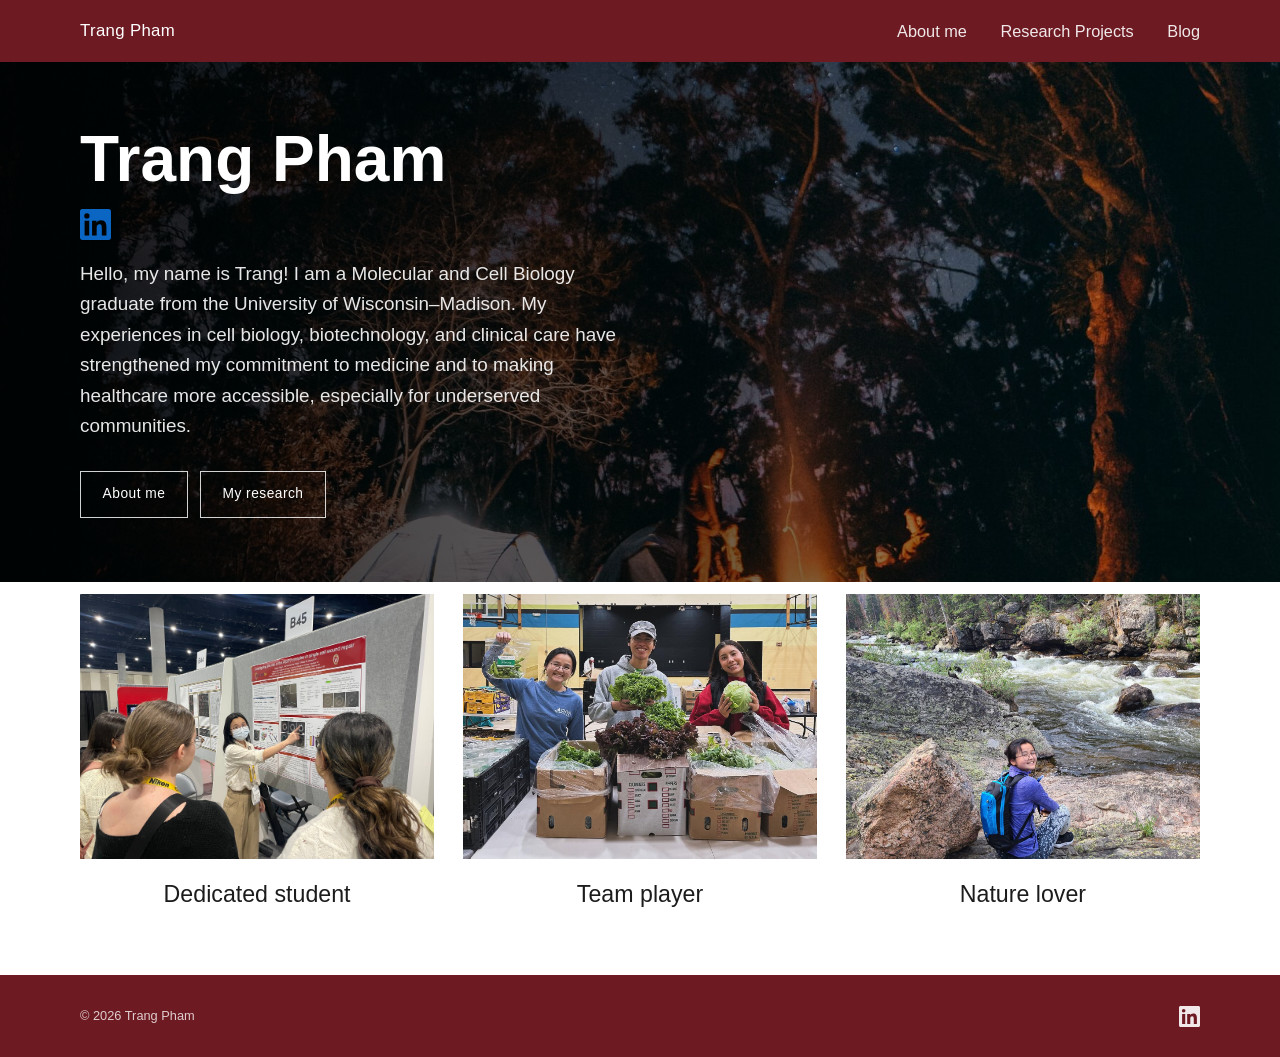
==== index.html @ 9fdce8e6 "Use camping photo for homepage hero" ====
<!doctype html><html lang="en"><head><meta charset="utf-8"><meta name="viewport" content="width=device-width,initial-scale=1"><meta name="description" content="Personal website of Trang Pham, a molecular and cell biology researcher interested in medicine, patient care, and accessible healthcare."><title>Trang Pham</title><link rel="stylesheet" href="assets/css/styles.css?v=20260906-3"><script src="assets/js/main.js" defer></script></head><body>
<a class="skip-link" href="#main">Skip to content</a><header class="site-header"><nav class="nav shell" aria-label="Primary navigation"><a class="brand" href="./">Trang Pham</a><button class="menu-button" type="button" aria-expanded="false" aria-controls="site-menu">Menu</button><ul class="site-menu" id="site-menu"><li><a href="about/">About me</a></li><li class="has-submenu"><a href="research/">Research Projects</a><button class="submenu-button" type="button" aria-label="Show research projects" aria-expanded="false">⌄</button><ul class="submenu"><li><a href="research/wound-healing/">Wound Healing</a></li><li><a href="research/nanovial-technology/">Nanovial Technology</a></li><li><a href="research/hypertension/">Hypertension Treatments</a></li></ul></li><li><a href="blog/">Blog</a></li></ul></nav></header>
<main id="main"><section class="home-hero trang-hero"><div class="hero-overlay"></div><div class="hero-content shell"><h1>Trang Pham</h1><div class="hero-socials"><a href="https://www.linkedin.com/in/trangthpham/" aria-label="LinkedIn" title="LinkedIn"><img src="assets/icons/linkedin.svg" alt=""></a></div><p class="hero-bio">Hello, my name is Trang! I am a Molecular and Cell Biology graduate from the University of Wisconsin–Madison. My experiences in cell biology, biotechnology, and clinical care have strengthened my commitment to medicine and to making healthcare more accessible, especially for underserved communities.</p><div class="button-row"><a class="button light" href="about/">About me</a><a class="button light" href="research/">My research</a></div></div></section><section class="home-cards shell" aria-label="Highlights"><article class="home-card"><img src="assets/images/trang/home-student.jpg" alt="Trang presenting her wound-healing research at ASCB"><h2>Dedicated student</h2></article><article class="home-card"><img src="assets/images/trang/home-team.jpeg" alt="Trang volunteering with a community food pantry team"><h2>Team player</h2></article><article class="home-card"><img src="assets/images/trang/home-nature.jpg" alt="Trang hiking beside a mountain river"><h2>Nature lover</h2></article></section></main>
<footer><div class="shell footer-inner"><span>© <span data-year></span> Trang Pham</span><div class="footer-socials"><a href="https://www.linkedin.com/in/trangthpham/" aria-label="LinkedIn" title="LinkedIn"><img src="assets/icons/linkedin.svg" alt=""></a></div></div></footer></body></html>
---- assets/css/styles.css ----
:root{--red:#6d1a22;--red-dark:#521319;--red-soft:#f6edef;--ink:#1c1c1c;--muted:#5d5a58;--line:#dfdcda;--paper:#fff;--off:#faf9f7;--serif:"Cormorant Garamond",Georgia,serif;--sans:"Jost",Arial,sans-serif;--nav-h:62px;--max:1120px}
*{box-sizing:border-box}html{scroll-behavior:smooth}body{margin:0;background:var(--paper);color:var(--ink);font-family:var(--sans);font-size:16px;line-height:1.72}img{display:block;max-width:100%}a{color:inherit}.shell{width:min(var(--max),calc(100% - 3rem));margin-inline:auto}.skip-link{position:fixed;z-index:999;top:-5rem;left:1rem;padding:.65rem 1rem;background:#fff;color:var(--red)}.skip-link:focus{top:1rem}
.site-header{position:sticky;z-index:100;top:0;height:var(--nav-h);background:var(--red);color:#fff}.nav{height:100%;display:flex;align-items:center;justify-content:space-between;gap:2rem}.brand{font-size:1rem;text-decoration:none;letter-spacing:.02em}.site-menu{height:100%;display:flex;align-items:center;gap:2.1rem;margin:0;padding:0;list-style:none}.site-menu>li{height:100%;display:flex;align-items:center;position:relative}.site-menu a{text-decoration:none;font-size:.9rem;opacity:.9}.site-menu a:hover,.site-menu a:focus-visible{opacity:1;text-decoration:underline;text-underline-offset:.22rem}.menu-button,.submenu-button{display:none;border:0;background:transparent;color:#fff;cursor:pointer}.submenu{visibility:hidden;position:absolute;top:100%;left:50%;min-width:220px;margin:0;padding:.55rem 0;list-style:none;background:var(--red-dark);box-shadow:0 14px 34px rgba(0,0,0,.2);opacity:0;transform:translate(-50%,-5px);transition:.18s}.submenu a{display:block;padding:.55rem 1rem;white-space:nowrap}.has-submenu:hover .submenu,.has-submenu:focus-within .submenu{visibility:visible;opacity:1;transform:translate(-50%,0)}
.home-hero{position:relative;min-height:540px;color:#fff;background:url('../images/hero.png') center 35%/cover no-repeat}.hero-overlay{position:absolute;inset:0;background:linear-gradient(90deg,rgba(0,0,0,.78),rgba(0,0,0,.52) 50%,rgba(0,0,0,.08))}.hero-content{position:relative;z-index:1;min-height:540px;display:flex;flex-direction:column;justify-content:center;align-items:flex-start;padding-block:4rem}.eyebrow{margin:0 0 .7rem;color:var(--red);font-size:.74rem;font-weight:600;letter-spacing:.13em;text-transform:uppercase}.eyebrow.light{color:#f3d9dd}.hero-content h1{margin:0;font-family:var(--serif);font-size:clamp(3.3rem,7vw,5.7rem);line-height:.92;font-weight:600;letter-spacing:-.025em}.hero-bio{max-width:630px;margin:1.45rem 0 0;color:rgba(255,255,255,.9);font-size:1rem;font-weight:300;line-height:1.75}.button-row{display:flex;flex-wrap:wrap;gap:.75rem;margin-top:1.8rem}.button{display:inline-flex;align-items:center;justify-content:center;padding:.67rem 1.35rem;border:1px solid var(--red);background:var(--red);color:#fff;text-decoration:none;font-size:.86rem;letter-spacing:.035em;transition:.18s}.button:hover{background:var(--red-dark)}.button.light{border-color:rgba(255,255,255,.82);background:transparent}.button.light:hover{background:#fff;color:var(--red)}
.home-cards{display:grid;grid-template-columns:repeat(3,1fr);gap:1.8rem;padding-block:4.5rem 5rem}.home-card{text-align:center}.home-card img{width:100%;aspect-ratio:4/3;object-fit:cover}.home-card h2{margin:1rem 0 .25rem;font-family:var(--serif);font-size:1.45rem;font-weight:500}.home-card p{max-width:290px;margin:0 auto;color:var(--muted);font-size:.9rem}
.page-hero{padding:4.5rem 0 3.2rem;background:var(--off);border-bottom:1px solid var(--line)}.page-hero h1{max-width:850px;margin:0;font-family:var(--serif);font-size:clamp(2.8rem,6vw,4.8rem);line-height:1.04;font-weight:500;letter-spacing:-.025em}.page-hero p:last-child{max-width:690px;margin:1rem 0 0;color:var(--muted);font-size:1.02rem}.section{padding-block:4.5rem}.about-layout{display:grid;grid-template-columns:300px 1fr;gap:5rem;align-items:start}.profile-panel{position:sticky;top:calc(var(--nav-h) + 2rem);text-align:center}.profile-panel img{width:100%;aspect-ratio:1/1;object-fit:cover;object-position:center top}.profile-panel h2{margin:1rem 0 .5rem;font-family:var(--serif);font-size:1.5rem;font-weight:500}.profile-links{display:flex;justify-content:center;flex-wrap:wrap;gap:.8rem}.profile-links a{color:var(--red);font-size:.86rem}.content-block+.content-block{margin-top:3.2rem}.content-block h2{margin:0 0 1rem;padding-bottom:.55rem;border-bottom:1px solid var(--line);font-family:var(--serif);font-size:2rem;font-weight:500}.content-block p{margin:0 0 1rem}.education-list{margin:0;padding-left:1.25rem}.education-list li{margin-bottom:.6rem}.muted{color:var(--muted)}
.project-grid{display:grid;grid-template-columns:repeat(3,1fr);gap:1.4rem}.project-card{border:1px solid var(--line);background:#fff;text-decoration:none;transition:transform .2s,box-shadow .2s}.project-card:hover{transform:translateY(-3px);box-shadow:0 12px 30px rgba(40,20,20,.08)}.project-card img{width:100%;height:190px;object-fit:cover;background:#f0efed}.project-card.contain img{object-fit:contain;padding:.5rem}.project-card-copy{padding:1.25rem}.project-card .institution{margin:0 0 .45rem;color:var(--red);font-size:.7rem;font-weight:600;letter-spacing:.1em;text-transform:uppercase}.project-card h2{margin:0 0 .45rem;font-family:var(--serif);font-size:1.3rem;line-height:1.2;font-weight:600}.project-card p{margin:0;color:var(--muted);font-size:.86rem}
.project-layout{display:grid;grid-template-columns:minmax(0,1fr) 380px;gap:4.5rem;align-items:start}.project-copy h1{margin:0 0 1.6rem;font-family:var(--serif);font-size:clamp(2.5rem,5vw,4rem);font-weight:500;line-height:1.04}.project-copy p{margin:0 0 1.15rem}.project-copy a{color:var(--red)}.project-sidebar{display:grid;gap:1rem}.project-sidebar figure{margin:0}.project-sidebar img{width:100%;max-height:420px;object-fit:contain;background:var(--off)}.project-sidebar figcaption{margin-top:.45rem;color:var(--muted);font-size:.8rem;font-style:italic}.project-nav{display:flex;justify-content:space-between;gap:1rem;margin-top:3rem;padding-top:1.2rem;border-top:1px solid var(--line)}.project-nav a{color:var(--red);font-weight:500}
.blog-list{display:grid}.post-card{display:grid;grid-template-columns:360px 1fr;gap:2rem;padding:2rem 0;border-top:1px solid var(--line);text-decoration:none}.post-card:last-child{border-bottom:1px solid var(--line)}.post-card img{width:100%;aspect-ratio:16/10;object-fit:cover}.post-card time,.post-meta{color:var(--red);font-size:.75rem;font-weight:500;letter-spacing:.08em;text-transform:uppercase}.post-card h2{margin:.4rem 0 .45rem;font-family:var(--serif);font-size:1.8rem;font-weight:500;line-height:1.15}.post-card p{margin:0;color:var(--muted)}.post-layout{width:min(720px,calc(100% - 3rem));margin:auto;padding-block:4.5rem}.post-layout h1{margin:.65rem 0 1.6rem;font-family:var(--serif);font-size:clamp(2.6rem,6vw,4.2rem);font-weight:500;line-height:1.04}.post-body p{margin:0 0 1.25rem}.post-body figure{margin:2rem 0}.post-body figcaption{margin-top:.45rem;color:var(--muted);font-size:.82rem;font-style:italic}.back-link{display:inline-block;margin-bottom:1.5rem;color:var(--red)}
footer{background:var(--red);color:#fff}.footer-inner{min-height:82px;display:flex;align-items:center;justify-content:space-between;gap:2rem;color:rgba(255,255,255,.78);font-size:.8rem}.footer-inner div{display:flex;gap:1rem}.footer-inner a{color:#fff}
@media(max-width:850px){.project-grid{grid-template-columns:1fr 1fr}.about-layout,.project-layout{grid-template-columns:1fr;gap:2.5rem}.profile-panel{position:static;max-width:300px}.project-sidebar{grid-template-columns:1fr 1fr}.post-card{grid-template-columns:260px 1fr}}
@media(max-width:680px){.shell{width:min(var(--max),calc(100% - 2rem))}.menu-button{display:block;padding:.5rem}.site-menu{display:none;position:absolute;top:var(--nav-h);left:0;right:0;height:auto;flex-direction:column;align-items:stretch;gap:0;padding:.7rem 1rem 1rem;background:var(--red-dark)}.site-menu.open{display:flex}.site-menu>li{height:auto;display:block}.site-menu>li>a{display:inline-block;padding:.6rem}.has-submenu{position:relative}.submenu-button{display:inline-block;padding:.6rem;font-size:1rem}.submenu{display:none;visibility:visible;position:static;min-width:0;padding:0 0 .4rem 1rem;box-shadow:none;opacity:1;transform:none;background:transparent}.submenu.open{display:block}.has-submenu:hover .submenu,.has-submenu:focus-within .submenu{transform:none}.home-hero,.hero-content{min-height:500px}.hero-overlay{background:rgba(0,0,0,.63)}.home-cards,.project-grid{grid-template-columns:1fr}.page-hero{padding-block:3.2rem 2.5rem}.section{padding-block:3.5rem}.project-sidebar{grid-template-columns:1fr}.post-card{grid-template-columns:1fr;gap:1rem}.footer-inner{align-items:flex-start;flex-direction:column;justify-content:center;padding-block:1.2rem}.footer-inner div{flex-wrap:wrap}}
@media(prefers-reduced-motion:reduce){html{scroll-behavior:auto}*{transition-duration:.01ms!important}}

/* Original-site scale and rhythm */
.home-hero,.hero-content{min-height:530px}
.hero-overlay{background:linear-gradient(90deg,rgba(0,0,0,.75),rgba(0,0,0,.5) 50%,rgba(0,0,0,.05))}
.hero-content h1{font-size:clamp(2.8rem,5vw,4rem);line-height:1.05;font-weight:700;letter-spacing:0}
.hero-socials{display:flex;gap:.5rem;margin-top:1rem}
.hero-socials a{padding:.25rem .5rem;border:1px solid rgba(255,255,255,.65);color:#fff;text-decoration:none;font-size:.74rem}
.hero-socials a:hover{background:#fff;color:var(--red)}
.hero-bio{max-width:540px;margin-top:1.15rem;font-size:.96rem;line-height:1.8}
.section{padding-block:4rem 5rem}
.section-title{margin:0 0 2rem;padding-bottom:.65rem;border-bottom:1px solid var(--line);font-family:var(--serif);font-size:2rem;font-weight:400;line-height:1.2}
.project-copy h1{font-size:clamp(2rem,3.5vw,2.8rem);font-weight:400;line-height:1.15}
.post-layout h1{font-size:clamp(1.9rem,4vw,2.5rem);font-weight:600;line-height:1.2}
.profile-panel img{height:auto;aspect-ratio:auto;object-fit:contain;object-position:center}
.content-block h2,.section-title{border-bottom-width:2px;border-bottom-color:#c9c5c2}
body{font-size:17px;font-weight:400}
.site-menu a{font-size:1.02rem;font-weight:500}
.brand{font-size:1.05rem;font-weight:500}
.home-hero,.hero-content{min-height:490px}
.hero-bio{font-size:1.04rem;font-weight:400;line-height:1.72}
.home-cards{padding-top:.75rem;padding-bottom:3.5rem}

/* Keep typography consistent across every page. */
:root{--serif:Calibri,"Helvetica Neue",Arial,sans-serif;--sans:Calibri,"Helvetica Neue",Arial,sans-serif}
body{font-family:Calibri,"Helvetica Neue",Arial,sans-serif}
.hero-bio{font-size:1.18rem;line-height:1.62}
.hero-socials{gap:.65rem}
.hero-socials a{display:inline-flex;padding:0;border:0;background:transparent}
.hero-socials a:hover{background:transparent;opacity:.78}
.hero-socials img{width:31px;height:31px;filter:drop-shadow(0 1px 1px rgba(0,0,0,.25))}
.hero-socials img[src*="github"]{filter:brightness(0) invert(1)}
.profile-links{gap:1rem}
.profile-links a{display:inline-flex;align-items:center;gap:.38rem;text-decoration:none;font-size:.88rem}
.profile-links a:hover{text-decoration:underline;text-underline-offset:.2rem}
.profile-links img{width:20px;height:20px;object-fit:contain}
.footer-socials{align-items:center;gap:.8rem!important}
.footer-socials a{display:inline-flex}
.footer-socials img{width:21px;height:21px;filter:brightness(0) invert(1);opacity:.9}
.publication-links{margin:0 0 1.4rem;padding-left:1.25rem}
.publication-links li{margin-bottom:.65rem}

/* Burgundy section rules and Pacific Fusion project media. */
:root{--section-rule:#8a343c}
.content-block h2,.section-title{border-bottom:3px solid var(--section-rule)}
.project-nav{border-top:3px solid var(--section-rule)}
.blog-list{gap:3rem}
.post-card,.post-card:last-child{padding:0;border:0}
.pf-figure img{width:100%;height:auto;background:var(--off)}
.private-note{color:var(--muted);font-style:italic}
.home-hero,.home-cards{overflow-anchor:none}

/* Responsive layout: preserve desktop styling and adapt below phone widths. */
@media(max-width:680px){
  :root{--nav-h:58px}
  body{font-size:16px;line-height:1.62;overflow-wrap:anywhere}
  .shell{width:calc(100% - 1.5rem)}
  .brand{max-width:calc(100% - 72px);overflow:hidden;font-size:.96rem;white-space:nowrap;text-overflow:ellipsis}
  .menu-button{font:inherit;font-weight:600}
  .site-menu{max-height:calc(100vh - var(--nav-h));overflow-y:auto}
  .site-menu a{font-size:1rem}
  .home-hero{min-height:0;background-position:60% center}
  .hero-content{min-height:560px;padding-block:2.75rem;justify-content:center}
  .hero-content h1{font-size:clamp(2.35rem,12vw,3.25rem);line-height:1}
  .hero-socials{margin-top:.85rem}
  .hero-socials img{width:28px;height:28px}
  .hero-bio{max-width:100%;margin-top:1rem;font-size:1.06rem;line-height:1.52}
  .button-row{margin-top:1.25rem;gap:.55rem}
  .button{padding:.6rem 1rem;font-size:.9rem}
  .home-cards{gap:2rem;padding-block:2rem 3rem}
  .home-card img{height:auto;aspect-ratio:auto}
  .home-card h2{margin-top:.7rem;font-size:1.3rem}
  .section{padding-block:2.5rem 3.25rem}
  .section-title{margin-bottom:1.5rem;font-size:1.8rem}
  .about-layout{gap:2.25rem}
  .profile-panel{max-width:none}
  .profile-panel img{width:min(100%,360px);margin-inline:auto}
  .profile-links{display:grid;grid-template-columns:repeat(2,minmax(0,1fr));gap:.65rem;width:min(100%,360px);margin-inline:auto}
  .profile-links a{justify-content:flex-start;min-width:0;padding:.6rem .7rem;font-size:1rem;line-height:1.2;white-space:nowrap}
  .profile-links img{flex:0 0 20px}
  .content-block+.content-block{margin-top:2.4rem}
  .content-block h2{font-size:1.65rem}
  .project-grid{gap:1.25rem}
  .project-card img{height:auto;max-height:none}
  .project-card-copy{padding:1rem}
  .project-card h2{font-size:1.25rem}
  .project-card p{font-size:.95rem}
  .project-layout{gap:2rem}
  .project-copy h1{font-size:2rem;line-height:1.12}
  .project-sidebar{grid-template-columns:1fr}
  .project-nav{align-items:flex-start;flex-direction:column}
  .blog-list{gap:2.75rem}
  .post-card{grid-template-columns:1fr;gap:1rem;padding:0}
  .post-card img{height:auto;aspect-ratio:auto}
  .post-card h2{font-size:1.65rem}
  .post-card p{font-size:1rem}
  .post-layout{width:calc(100% - 1.5rem);padding-block:2.75rem}
  .post-layout h1{font-size:2.1rem}
}

@media(max-width:390px){
  .hero-content{min-height:600px}
  .hero-content h1{font-size:2.25rem}
  .button-row{display:grid;grid-template-columns:1fr 1fr;width:100%}
  .button-row .button:last-child{grid-column:1/-1}
}

@media(max-width:340px){
  .profile-links{grid-template-columns:1fr}
}


/* Mobile homepage: quieter image treatment and a more compact first screen. */
@media(max-width:680px){
  .home-hero{background-position:58% center}
  .hero-overlay{background:rgba(0,0,0,.78)}
  .hero-content{min-height:0;padding-block:2.4rem 2.7rem}
  .hero-content h1{max-width:330px;font-size:2.25rem;line-height:1.02}
  .hero-socials{gap:.55rem;margin-top:.75rem}
  .hero-socials img{width:25px;height:25px}
  .hero-bio{margin-top:.9rem;font-size:.98rem;line-height:1.48}
  .button-row{display:grid;grid-template-columns:1fr 1fr;width:min(100%,330px);gap:.6rem;margin-top:1.15rem}
  .button-row .button{min-height:44px;padding:.55rem .75rem;font-size:.9rem}
  .button-row .button:last-child{grid-column:1/-1}
}
@media(max-width:390px){
  .hero-content{min-height:0}
  .hero-content h1{font-size:2.05rem}
}


/* When project columns stack, keep media with the project before page navigation. */
@media(max-width:850px){
  .project-layout{display:flex;flex-direction:column;gap:2rem}
  .project-copy{display:contents}
  .project-copy>*{order:1}
  .project-sidebar{order:2}
  .project-nav{order:3;margin-top:.75rem}
}

/* Trang portfolio imagery; layout intentionally matches the original portfolio. */
.trang-hero{background-image:url('../images/trang/hero-camping.jpg');background-position:center 58%}
.trang-hero .hero-overlay{background:linear-gradient(90deg,rgba(0,0,0,.86),rgba(0,0,0,.6) 52%,rgba(0,0,0,.18))}
.project-card.contain img{object-fit:contain;padding:.75rem}
.project-card:focus{outline:none}
.project-card:focus-visible{outline:3px solid var(--section-rule);outline-offset:3px}
@media(max-width:680px){
  .trang-hero{background-position:center 60%}
  .trang-hero .hero-overlay{background:rgba(0,0,0,.76)}
  .home-card img{width:100%;height:auto;max-height:420px;object-fit:cover}
  .project-card img,.project-card.contain img{width:100%;height:230px;max-height:230px;object-fit:contain;padding:.65rem}
  .project-sidebar img{height:auto;max-height:520px;object-fit:contain}
}
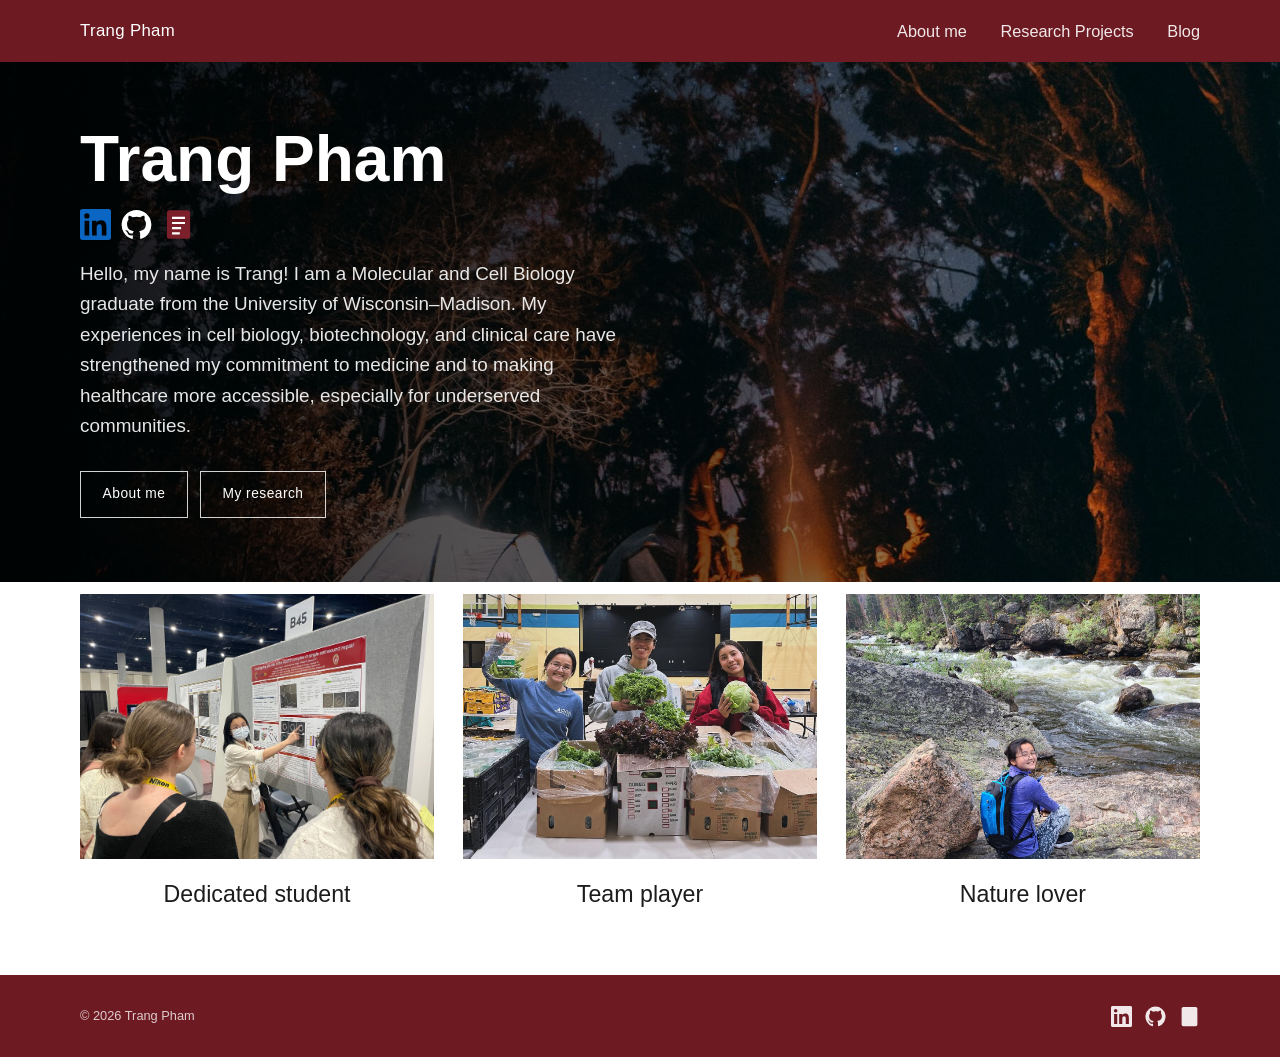
==== commit 376cfbc0: "Add Trang's CV and profile links" ====
--- a/index.html
+++ b/index.html
@@ -1,4 +1,4 @@
 <!doctype html><html lang="en"><head><meta charset="utf-8"><meta name="viewport" content="width=device-width,initial-scale=1"><meta name="description" content="Personal website of Trang Pham, a molecular and cell biology researcher interested in medicine, patient care, and accessible healthcare."><title>Trang Pham</title><link rel="stylesheet" href="assets/css/styles.css?v=20260906-3"><script src="assets/js/main.js" defer></script></head><body>
 <a class="skip-link" href="#main">Skip to content</a><header class="site-header"><nav class="nav shell" aria-label="Primary navigation"><a class="brand" href="./">Trang Pham</a><button class="menu-button" type="button" aria-expanded="false" aria-controls="site-menu">Menu</button><ul class="site-menu" id="site-menu"><li><a href="about/">About me</a></li><li class="has-submenu"><a href="research/">Research Projects</a><button class="submenu-button" type="button" aria-label="Show research projects" aria-expanded="false">⌄</button><ul class="submenu"><li><a href="research/wound-healing/">Wound Healing</a></li><li><a href="research/nanovial-technology/">Nanovial Technology</a></li><li><a href="research/hypertension/">Hypertension Treatments</a></li></ul></li><li><a href="blog/">Blog</a></li></ul></nav></header>
-<main id="main"><section class="home-hero trang-hero"><div class="hero-overlay"></div><div class="hero-content shell"><h1>Trang Pham</h1><div class="hero-socials"><a href="https://www.linkedin.com/in/trangthpham/" aria-label="LinkedIn" title="LinkedIn"><img src="assets/icons/linkedin.svg" alt=""></a></div><p class="hero-bio">Hello, my name is Trang! I am a Molecular and Cell Biology graduate from the University of Wisconsin–Madison. My experiences in cell biology, biotechnology, and clinical care have strengthened my commitment to medicine and to making healthcare more accessible, especially for underserved communities.</p><div class="button-row"><a class="button light" href="about/">About me</a><a class="button light" href="research/">My research</a></div></div></section><section class="home-cards shell" aria-label="Highlights"><article class="home-card"><img src="assets/images/trang/home-student.jpg" alt="Trang presenting her wound-healing research at ASCB"><h2>Dedicated student</h2></article><article class="home-card"><img src="assets/images/trang/home-team.jpeg" alt="Trang volunteering with a community food pantry team"><h2>Team player</h2></article><article class="home-card"><img src="assets/images/trang/home-nature.jpg" alt="Trang hiking beside a mountain river"><h2>Nature lover</h2></article></section></main>
-<footer><div class="shell footer-inner"><span>© <span data-year></span> Trang Pham</span><div class="footer-socials"><a href="https://www.linkedin.com/in/trangthpham/" aria-label="LinkedIn" title="LinkedIn"><img src="assets/icons/linkedin.svg" alt=""></a></div></div></footer></body></html>
+<main id="main"><section class="home-hero trang-hero"><div class="hero-overlay"></div><div class="hero-content shell"><h1>Trang Pham</h1><div class="hero-socials"><a href="https://www.linkedin.com/in/trangthpham/" aria-label="LinkedIn" title="LinkedIn"><img src="assets/icons/linkedin.svg" alt=""></a><a href="https://github.com/ttpham2002" aria-label="GitHub" title="GitHub"><img src="assets/icons/github.svg" alt=""></a><a href="assets/docs/Trang_Pham_CV.pdf" aria-label="CV" title="CV"><img src="assets/icons/cv.svg" alt=""></a></div><p class="hero-bio">Hello, my name is Trang! I am a Molecular and Cell Biology graduate from the University of Wisconsin–Madison. My experiences in cell biology, biotechnology, and clinical care have strengthened my commitment to medicine and to making healthcare more accessible, especially for underserved communities.</p><div class="button-row"><a class="button light" href="about/">About me</a><a class="button light" href="research/">My research</a></div></div></section><section class="home-cards shell" aria-label="Highlights"><article class="home-card"><img src="assets/images/trang/home-student.jpg" alt="Trang presenting her wound-healing research at ASCB"><h2>Dedicated student</h2></article><article class="home-card"><img src="assets/images/trang/home-team.jpeg" alt="Trang volunteering with a community food pantry team"><h2>Team player</h2></article><article class="home-card"><img src="assets/images/trang/home-nature.jpg" alt="Trang hiking beside a mountain river"><h2>Nature lover</h2></article></section></main>
+<footer><div class="shell footer-inner"><span>© <span data-year></span> Trang Pham</span><div class="footer-socials"><a href="https://www.linkedin.com/in/trangthpham/" aria-label="LinkedIn" title="LinkedIn"><img src="assets/icons/linkedin.svg" alt=""></a><a href="https://github.com/ttpham2002" aria-label="GitHub" title="GitHub"><img src="assets/icons/github.svg" alt=""></a><a href="assets/docs/Trang_Pham_CV.pdf" aria-label="CV" title="CV"><img src="assets/icons/cv.svg" alt=""></a></div></div></footer></body></html>
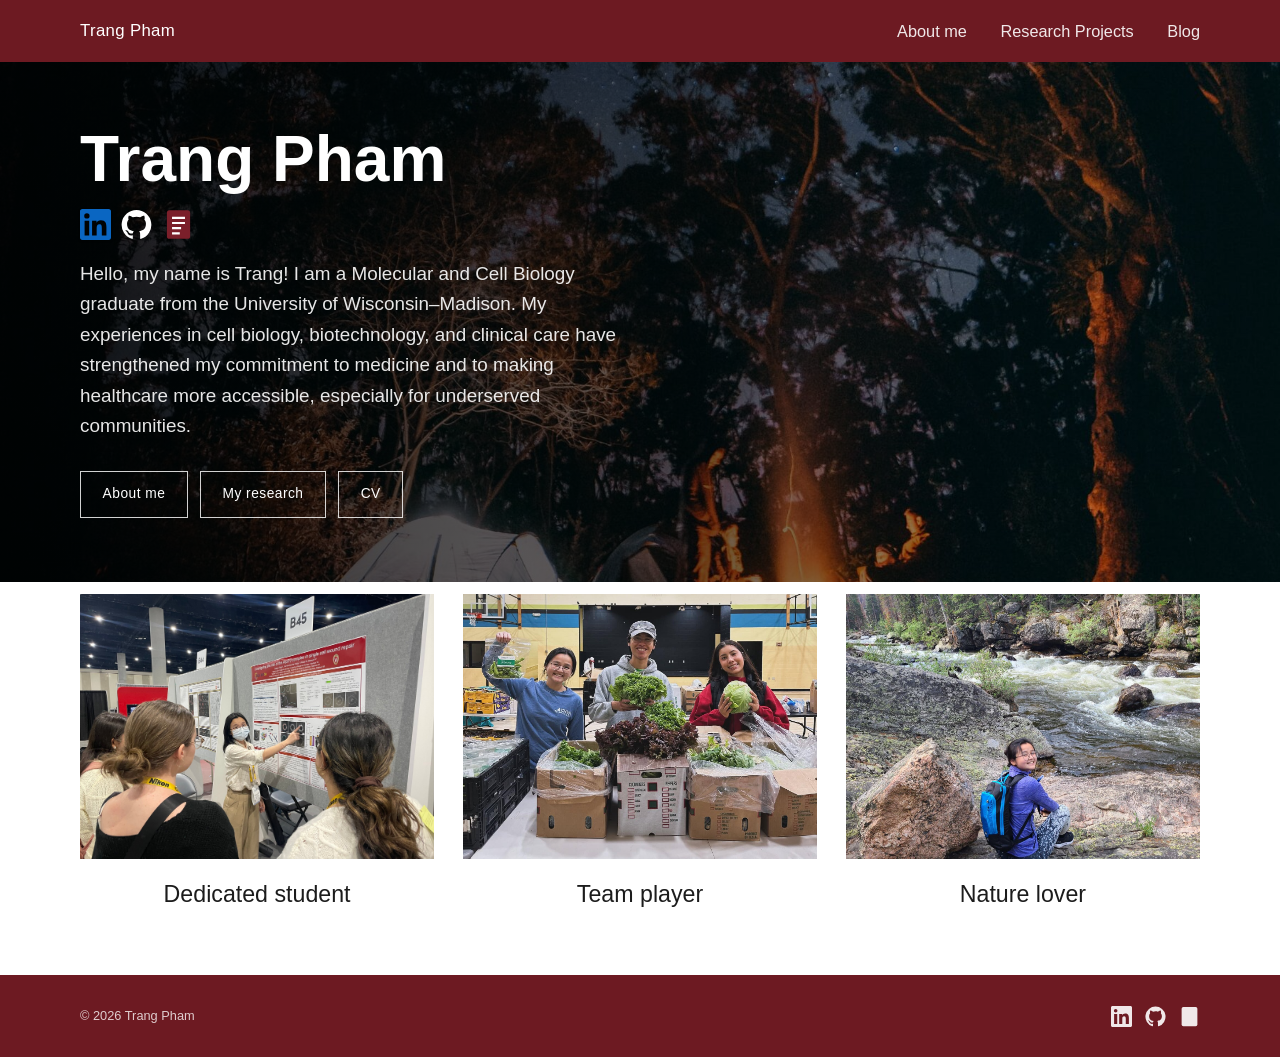
==== commit c4deea43: "Add CV button to homepage" ====
--- a/index.html
+++ b/index.html
@@ -1,4 +1,4 @@
-<!doctype html><html lang="en"><head><meta charset="utf-8"><meta name="viewport" content="width=device-width,initial-scale=1"><meta name="description" content="Personal website of Trang Pham, a molecular and cell biology researcher interested in medicine, patient care, and accessible healthcare."><title>Trang Pham</title><link rel="stylesheet" href="assets/css/styles.css?v=20260906-3"><script src="assets/js/main.js" defer></script></head><body>
+<!doctype html><html lang="en"><head><meta charset="utf-8"><meta name="viewport" content="width=device-width,initial-scale=1"><title>Trang Pham | Molecular and Cell Biology Researcher</title><meta name="description" content="Trang Pham is a University of Wisconsin–Madison Molecular and Cell Biology graduate with experience in cell biology, biotechnology, clinical care, and accessible healthcare."><link rel="canonical" href="https://trang-th-pham.github.io/"><link rel="stylesheet" href="assets/css/styles.css?v=20260906-3"><script src="assets/js/main.js" defer></script></head><body>
 <a class="skip-link" href="#main">Skip to content</a><header class="site-header"><nav class="nav shell" aria-label="Primary navigation"><a class="brand" href="./">Trang Pham</a><button class="menu-button" type="button" aria-expanded="false" aria-controls="site-menu">Menu</button><ul class="site-menu" id="site-menu"><li><a href="about/">About me</a></li><li class="has-submenu"><a href="research/">Research Projects</a><button class="submenu-button" type="button" aria-label="Show research projects" aria-expanded="false">⌄</button><ul class="submenu"><li><a href="research/wound-healing/">Wound Healing</a></li><li><a href="research/nanovial-technology/">Nanovial Technology</a></li><li><a href="research/hypertension/">Hypertension Treatments</a></li></ul></li><li><a href="blog/">Blog</a></li></ul></nav></header>
-<main id="main"><section class="home-hero trang-hero"><div class="hero-overlay"></div><div class="hero-content shell"><h1>Trang Pham</h1><div class="hero-socials"><a href="https://www.linkedin.com/in/trangthpham/" aria-label="LinkedIn" title="LinkedIn"><img src="assets/icons/linkedin.svg" alt=""></a><a href="https://github.com/ttpham2002" aria-label="GitHub" title="GitHub"><img src="assets/icons/github.svg" alt=""></a><a href="assets/docs/Trang_Pham_CV.pdf" aria-label="CV" title="CV"><img src="assets/icons/cv.svg" alt=""></a></div><p class="hero-bio">Hello, my name is Trang! I am a Molecular and Cell Biology graduate from the University of Wisconsin–Madison. My experiences in cell biology, biotechnology, and clinical care have strengthened my commitment to medicine and to making healthcare more accessible, especially for underserved communities.</p><div class="button-row"><a class="button light" href="about/">About me</a><a class="button light" href="research/">My research</a></div></div></section><section class="home-cards shell" aria-label="Highlights"><article class="home-card"><img src="assets/images/trang/home-student.jpg" alt="Trang presenting her wound-healing research at ASCB"><h2>Dedicated student</h2></article><article class="home-card"><img src="assets/images/trang/home-team.jpeg" alt="Trang volunteering with a community food pantry team"><h2>Team player</h2></article><article class="home-card"><img src="assets/images/trang/home-nature.jpg" alt="Trang hiking beside a mountain river"><h2>Nature lover</h2></article></section></main>
+<main id="main"><section class="home-hero trang-hero"><div class="hero-overlay"></div><div class="hero-content shell"><h1>Trang Pham</h1><div class="hero-socials"><a href="https://www.linkedin.com/in/trangthpham/" aria-label="LinkedIn" title="LinkedIn"><img src="assets/icons/linkedin.svg" alt=""></a><a href="https://github.com/ttpham2002" aria-label="GitHub" title="GitHub"><img src="assets/icons/github.svg" alt=""></a><a href="assets/docs/Trang_Pham_CV.pdf" aria-label="CV" title="CV"><img src="assets/icons/cv.svg" alt=""></a></div><p class="hero-bio">Hello, my name is Trang! I am a Molecular and Cell Biology graduate from the University of Wisconsin–Madison. My experiences in cell biology, biotechnology, and clinical care have strengthened my commitment to medicine and to making healthcare more accessible, especially for underserved communities.</p><div class="button-row"><a class="button light" href="about/">About me</a><a class="button light" href="research/">My research</a><a class="button light" href="assets/docs/Trang_Pham_CV.pdf">CV</a></div></div></section><section class="home-cards shell" aria-label="Highlights"><article class="home-card"><img src="assets/images/trang/home-student.jpg" alt="Trang presenting her wound-healing research at ASCB"><h2>Dedicated student</h2></article><article class="home-card"><img src="assets/images/trang/home-team.jpeg" alt="Trang volunteering with a community food pantry team"><h2>Team player</h2></article><article class="home-card"><img src="assets/images/trang/home-nature.jpg" alt="Trang hiking beside a mountain river"><h2>Nature lover</h2></article></section></main>
 <footer><div class="shell footer-inner"><span>© <span data-year></span> Trang Pham</span><div class="footer-socials"><a href="https://www.linkedin.com/in/trangthpham/" aria-label="LinkedIn" title="LinkedIn"><img src="assets/icons/linkedin.svg" alt=""></a><a href="https://github.com/ttpham2002" aria-label="GitHub" title="GitHub"><img src="assets/icons/github.svg" alt=""></a><a href="assets/docs/Trang_Pham_CV.pdf" aria-label="CV" title="CV"><img src="assets/icons/cv.svg" alt=""></a></div></div></footer></body></html>
